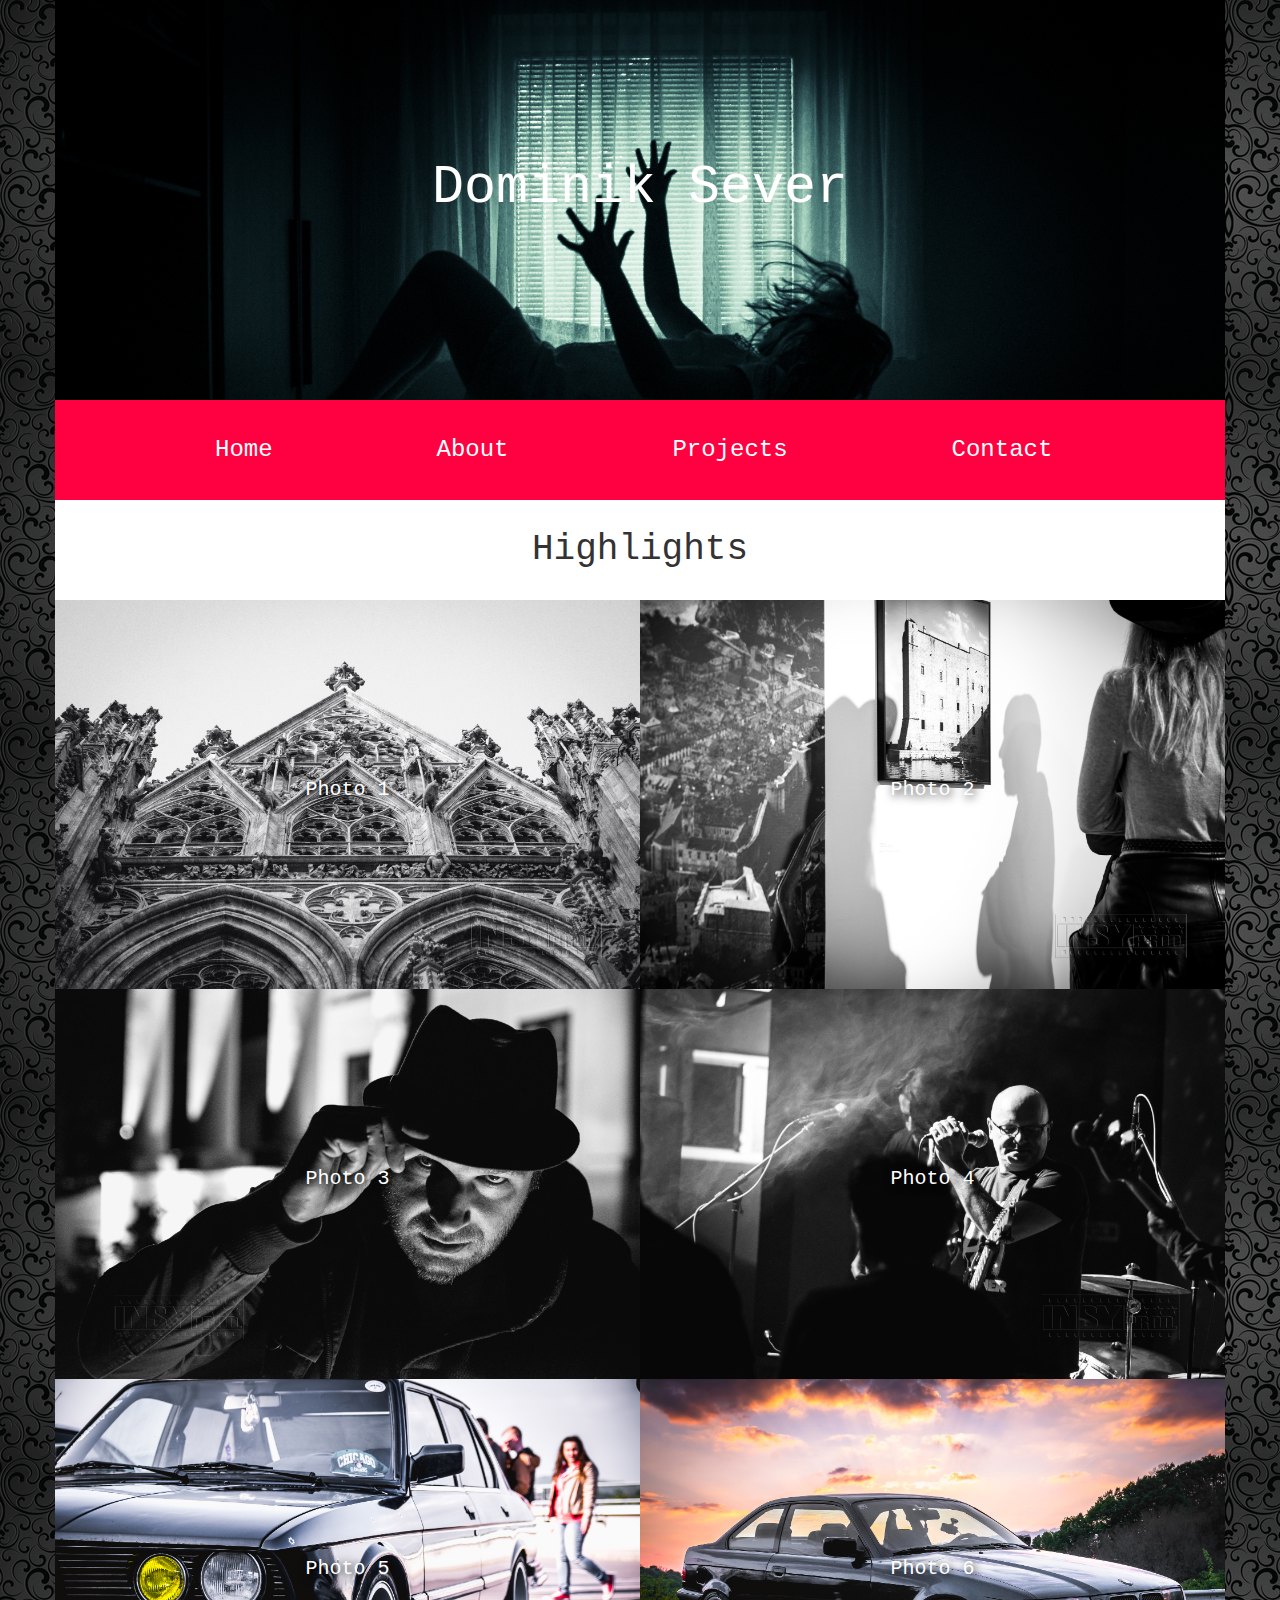
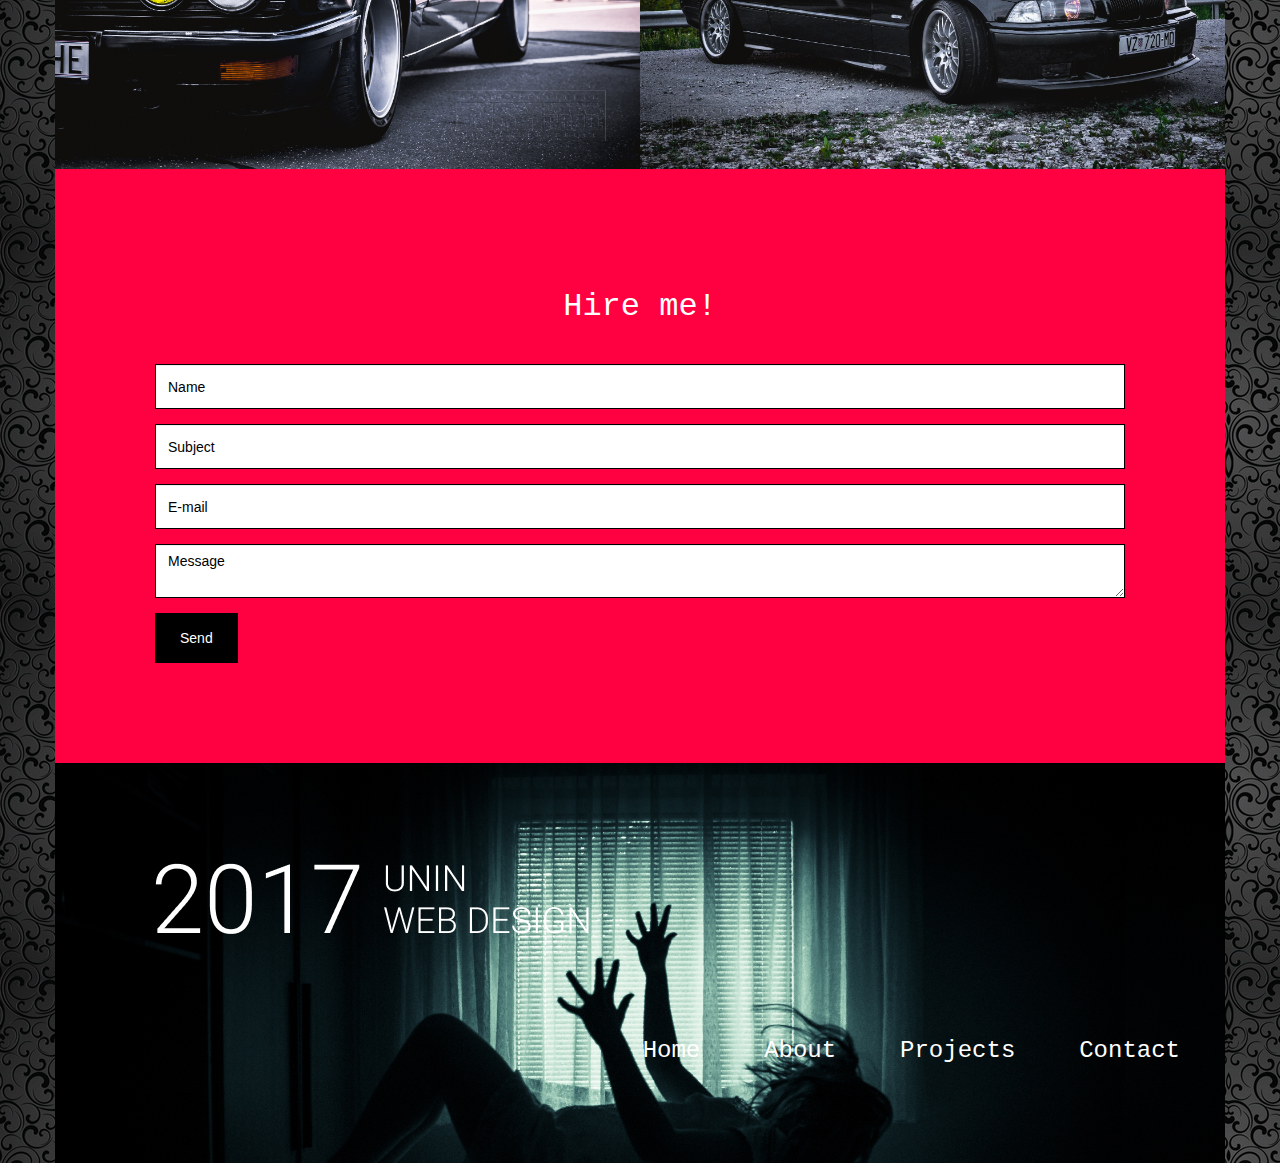
==== index.html @ 6185e99b "Add files via upload" ====
<!DOCTYPE html>
<html lang="en">
    <head>
		<meta charset="utf-8">
		<meta http-equiv="X-UA-Compatible" content="IE=edge">
		<meta name="viewport" content="width=device-width, initial-scale=1">
		<title>Dominik Sever</title>
		<link href="bootstrap/css/bootstrap.min.css" rel="stylesheet">
		<link href="lightbox/css/lightbox.css" rel="stylesheet">
		<link href="socicon/style.css" rel="stylesheet">
		<link href="style.css" rel="stylesheet">
		<link href="https://fonts.googleapis.com/css?family=Lobster|Roboto:300,400" rel="stylesheet"> 		
		<!--[if lt IE 9]>
		  <script src="https://oss.maxcdn.com/html5shiv/3.7.3/html5shiv.min.js"></script>
		  <script src="https://oss.maxcdn.com/respond/1.4.2/respond.min.js"></script>
		<![endif]-->
	</head>
	<body>
		<div class="container">
			<div class="row">
				<div class="col-xs-12 header">
                    <a href="index.html">Dominik Sever</a>		
				</div>
			</div>
			<div class="row">
				<div class="mobile-menu">
					<span class="glyphicon glyphicon-menu-hamburger"></span>
				</div>
				<ul class="main-menu">
					<li><a href="index.html">Home</a></li>
					<li><a href="about_me.html">About</a></li>
					<li><a href="projects.html">Projects</a></li>
					<li><a href="contact.html">Contact</a></li>
				</ul>
			</div>
			
			<h1>Highlights</h1>
			<br>
			
						
			<div class="row gallery">
				<div class="col-xs-6">
					<a href="img/1.jpg" data-lightbox="galerija">
						<img src="img/vienna-cathedral-sky.jpg">
						<div class="photo_txt">
							<p>Photo 1</p>
							
						</div>
				</div>
				<div class="col-xs-6">
					<a href="img/2.jpg" data-lightbox="galerija">
						<img src="img/shadow-talk.jpg"></a>
						<div class="photo_txt">
							<p>Photo 2</p>
					</div>
				</div>
				<div class="col-xs-6">
					<a href="img/3.jpg" data-lightbox="galerija">
						<img src="img/handsome-man-night-photography.jpg"></a>
						<div class="photo_txt">
							<p>Photo 3</p>
					</div>
				</div>
				<div class="col-xs-6">
					<a href="img/4.jpg" data-lightbox="galerija">
						<img src="img/rock-singer.jpg"></a>
						<div class="photo_txt">
							<p>Photo 4</p>
					</div>
				</div>
				<div class="col-xs-6">
					<a href="img/5.jpg" data-lightbox="galerija">
						<img src="img/DSC_0065.jpg"></a>
						<div class="photo_txt">
							<p>Photo 5</p>
					</div>
				</div>
				<div class="col-xs-6">
					<a href="img/6.jpg" data-lightbox="galerija">
						<img src="img/2.jpg"></a>
						<div class="photo_txt">
							<p>Photo 6</p>
					</div>
				</div>
			</div>
			
						
			<div class="row contact-form">
				<h1>Hire me!</h1>
				<form action="">					
					<div class="form-group">
						<input type="text" class="form-control" placeholder="Name">
					</div>
					<div class="form-group">
						<input type="text" class="form-control" placeholder="Subject">
					</div>
					<div class="form-group">
						<input type="text" class="form-control" placeholder="E-mail">
					</div>
					<div class="form-group">
						<textarea class="form-control" placeholder="Message"></textarea>
					</div>				
					<button type="submit" class="btn btn-default">Send</button>
				</form>
			</div>
			
						
			<div class="row footer">
				<img src="img/footer_title.png">
				<div class="col-xs-12">
					<ul>
						<li><a href="index.html">Home</a></li>
						<li><a href="about_me.html">About</a></li>
						<li><a href="projects.html">Projects</a></li>
						<li><a href="contact.html">Contact</a></li>
					</ul>
				</div>
			</div>
			
		</div>
			
		<script src="https://ajax.googleapis.com/ajax/libs/jquery/1.12.4/jquery.min.js"></script>		
		<script src="bootstrap/js/bootstrap.min.js"></script>
		<script src="lightbox/js/lightbox.js"></script>
		<script>
			$('.mobile-menu').click(function() {
				$('.main-menu').slideToggle();
			})
		</script>
	</body>
</html>
---- socicon/style.css ----
@font-face {
  font-family: 'Socicon';
  src:  url('fonts/Socicon.eot?jxsw4b');
  src:  url('fonts/Socicon.eot?jxsw4b#iefix') format('embedded-opentype'),
    url('fonts/Socicon.woff2?jxsw4b') format('woff2'),
    url('fonts/Socicon.ttf?jxsw4b') format('truetype'),
    url('fonts/Socicon.woff?jxsw4b') format('woff'),
    url('fonts/Socicon.svg?jxsw4b#Socicon') format('svg');
  font-weight: normal;
  font-style: normal;
}

[class^="socicon-"], [class*=" socicon-"] {
  /* use !important to prevent issues with browser extensions that change fonts */
  font-family: 'Socicon' !important;
  speak: none;
  font-style: normal;
  font-weight: normal;
  font-variant: normal;
  text-transform: none;
  line-height: 1;

  /* Better Font Rendering =========== */
  -webkit-font-smoothing: antialiased;
  -moz-osx-font-smoothing: grayscale;
}

.socicon-hackernews:before {
  content: "\e946";
}
.socicon-smashwords:before {
  content: "\e947";
}
.socicon-kobo:before {
  content: "\e948";
}
.socicon-bookbub:before {
  content: "\e949";
}
.socicon-mailru:before {
  content: "\e94a";
}
.socicon-gitlab:before {
  content: "\e945";
}
.socicon-instructables:before {
  content: "\e944";
}
.socicon-portfolio:before {
  content: "\e943";
}
.socicon-codered:before {
  content: "\e940";
}
.socicon-origin:before {
  content: "\e941";
}
.socicon-nextdoor:before {
  content: "\e942";
}
.socicon-udemy:before {
  content: "\e93f";
}
.socicon-livemaster:before {
  content: "\e93e";
}
.socicon-crunchbase:before {
  content: "\e93b";
}
.socicon-homefy:before {
  content: "\e93c";
}
.socicon-calendly:before {
  content: "\e93d";
}
.socicon-realtor:before {
  content: "\e90f";
}
.socicon-tidal:before {
  content: "\e910";
}
.socicon-qobuz:before {
  content: "\e911";
}
.socicon-natgeo:before {
  content: "\e912";
}
.socicon-mastodon:before {
  content: "\e913";
}
.socicon-unsplash:before {
  content: "\e914";
}
.socicon-homeadvisor:before {
  content: "\e915";
}
.socicon-angieslist:before {
  content: "\e916";
}
.socicon-codepen:before {
  content: "\e917";
}
.socicon-slack:before {
  content: "\e918";
}
.socicon-openaigym:before {
  content: "\e919";
}
.socicon-logmein:before {
  content: "\e91a";
}
.socicon-fiverr:before {
  content: "\e91b";
}
.socicon-gotomeeting:before {
  content: "\e91c";
}
.socicon-aliexpress:before {
  content: "\e91d";
}
.socicon-guru:before {
  content: "\e91e";
}
.socicon-appstore:before {
  content: "\e91f";
}
.socicon-homes:before {
  content: "\e920";
}
.socicon-zoom:before {
  content: "\e921";
}
.socicon-alibaba:before {
  content: "\e922";
}
.socicon-craigslist:before {
  content: "\e923";
}
.socicon-wix:before {
  content: "\e924";
}
.socicon-redfin:before {
  content: "\e925";
}
.socicon-googlecalendar:before {
  content: "\e926";
}
.socicon-shopify:before {
  content: "\e927";
}
.socicon-freelancer:before {
  content: "\e928";
}
.socicon-seedrs:before {
  content: "\e929";
}
.socicon-bing:before {
  content: "\e92a";
}
.socicon-doodle:before {
  content: "\e92b";
}
.socicon-bonanza:before {
  content: "\e92c";
}
.socicon-squarespace:before {
  content: "\e92d";
}
.socicon-toptal:before {
  content: "\e92e";
}
.socicon-gust:before {
  content: "\e92f";
}
.socicon-ask:before {
  content: "\e930";
}
.socicon-trulia:before {
  content: "\e931";
}
.socicon-loomly:before {
  content: "\e932";
}
.socicon-ghost:before {
  content: "\e933";
}
.socicon-upwork:before {
  content: "\e934";
}
.socicon-fundable:before {
  content: "\e935";
}
.socicon-booking:before {
  content: "\e936";
}
.socicon-googlemaps:before {
  content: "\e937";
}
.socicon-zillow:before {
  content: "\e938";
}
.socicon-niconico:before {
  content: "\e939";
}
.socicon-toneden:before {
  content: "\e93a";
}
.socicon-augment:before {
  content: "\e908";
}
.socicon-bitbucket:before {
  content: "\e909";
}
.socicon-fyuse:before {
  content: "\e90a";
}
.socicon-yt-gaming:before {
  content: "\e90b";
}
.socicon-sketchfab:before {
  content: "\e90c";
}
.socicon-mobcrush:before {
  content: "\e90d";
}
.socicon-microsoft:before {
  content: "\e90e";
}
.socicon-pandora:before {
  content: "\e907";
}
.socicon-messenger:before {
  content: "\e906";
}
.socicon-gamewisp:before {
  content: "\e905";
}
.socicon-bloglovin:before {
  content: "\e904";
}
.socicon-tunein:before {
  content: "\e903";
}
.socicon-gamejolt:before {
  content: "\e901";
}
.socicon-trello:before {
  content: "\e902";
}
.socicon-spreadshirt:before {
  content: "\e900";
}
.socicon-500px:before {
  content: "\e000";
}
.socicon-8tracks:before {
  content: "\e001";
}
.socicon-airbnb:before {
  content: "\e002";
}
.socicon-alliance:before {
  content: "\e003";
}
.socicon-amazon:before {
  content: "\e004";
}
.socicon-amplement:before {
  content: "\e005";
}
.socicon-android:before {
  content: "\e006";
}
.socicon-angellist:before {
  content: "\e007";
}
.socicon-apple:before {
  content: "\e008";
}
.socicon-appnet:before {
  content: "\e009";
}
.socicon-baidu:before {
  content: "\e00a";
}
.socicon-bandcamp:before {
  content: "\e00b";
}
.socicon-battlenet:before {
  content: "\e00c";
}
.socicon-mixer:before {
  content: "\e00d";
}
.socicon-bebee:before {
  content: "\e00e";
}
.socicon-bebo:before {
  content: "\e00f";
}
.socicon-behance:before {
  content: "\e010";
}
.socicon-blizzard:before {
  content: "\e011";
}
.socicon-blogger:before {
  content: "\e012";
}
.socicon-buffer:before {
  content: "\e013";
}
.socicon-chrome:before {
  content: "\e014";
}
.socicon-coderwall:before {
  content: "\e015";
}
.socicon-curse:before {
  content: "\e016";
}
.socicon-dailymotion:before {
  content: "\e017";
}
.socicon-deezer:before {
  content: "\e018";
}
.socicon-delicious:before {
  content: "\e019";
}
.socicon-deviantart:before {
  content: "\e01a";
}
.socicon-diablo:before {
  content: "\e01b";
}
.socicon-digg:before {
  content: "\e01c";
}
.socicon-discord:before {
  content: "\e01d";
}
.socicon-disqus:before {
  content: "\e01e";
}
.socicon-douban:before {
  content: "\e01f";
}
.socicon-draugiem:before {
  content: "\e020";
}
.socicon-dribbble:before {
  content: "\e021";
}
.socicon-drupal:before {
  content: "\e022";
}
.socicon-ebay:before {
  content: "\e023";
}
.socicon-ello:before {
  content: "\e024";
}
.socicon-endomodo:before {
  content: "\e025";
}
.socicon-envato:before {
  content: "\e026";
}
.socicon-etsy:before {
  content: "\e027";
}
.socicon-facebook:before {
  content: "\e028";
}
.socicon-feedburner:before {
  content: "\e029";
}
.socicon-filmweb:before {
  content: "\e02a";
}
.socicon-firefox:before {
  content: "\e02b";
}
.socicon-flattr:before {
  content: "\e02c";
}
.socicon-flickr:before {
  content: "\e02d";
}
.socicon-formulr:before {
  content: "\e02e";
}
.socicon-forrst:before {
  content: "\e02f";
}
.socicon-foursquare:before {
  content: "\e030";
}
.socicon-friendfeed:before {
  content: "\e031";
}
.socicon-github:before {
  content: "\e032";
}
.socicon-goodreads:before {
  content: "\e033";
}
.socicon-google:before {
  content: "\e034";
}
.socicon-googlescholar:before {
  content: "\e035";
}
.socicon-googlegroups:before {
  content: "\e036";
}
.socicon-googlephotos:before {
  content: "\e037";
}
.socicon-googleplus:before {
  content: "\e038";
}
.socicon-grooveshark:before {
  content: "\e039";
}
.socicon-hackerrank:before {
  content: "\e03a";
}
.socicon-hearthstone:before {
  content: "\e03b";
}
.socicon-hellocoton:before {
  content: "\e03c";
}
.socicon-heroes:before {
  content: "\e03d";
}
.socicon-smashcast:before {
  content: "\e03e";
}
.socicon-horde:before {
  content: "\e03f";
}
.socicon-houzz:before {
  content: "\e040";
}
.socicon-icq:before {
  content: "\e041";
}
.socicon-identica:before {
  content: "\e042";
}
.socicon-imdb:before {
  content: "\e043";
}
.socicon-instagram:before {
  content: "\e044";
}
.socicon-issuu:before {
  content: "\e045";
}
.socicon-istock:before {
  content: "\e046";
}
.socicon-itunes:before {
  content: "\e047";
}
.socicon-keybase:before {
  content: "\e048";
}
.socicon-lanyrd:before {
  content: "\e049";
}
.socicon-lastfm:before {
  content: "\e04a";
}
.socicon-line:before {
  content: "\e04b";
}
.socicon-linkedin:before {
  content: "\e04c";
}
.socicon-livejournal:before {
  content: "\e04d";
}
.socicon-lyft:before {
  content: "\e04e";
}
.socicon-macos:before {
  content: "\e04f";
}
.socicon-mail:before {
  content: "\e050";
}
.socicon-medium:before {
  content: "\e051";
}
.socicon-meetup:before {
  content: "\e052";
}
.socicon-mixcloud:before {
  content: "\e053";
}
.socicon-modelmayhem:before {
  content: "\e054";
}
.socicon-mumble:before {
  content: "\e055";
}
.socicon-myspace:before {
  content: "\e056";
}
.socicon-newsvine:before {
  content: "\e057";
}
.socicon-nintendo:before {
  content: "\e058";
}
.socicon-npm:before {
  content: "\e059";
}
.socicon-odnoklassniki:before {
  content: "\e05a";
}
.socicon-openid:before {
  content: "\e05b";
}
.socicon-opera:before {
  content: "\e05c";
}
.socicon-outlook:before {
  content: "\e05d";
}
.socicon-overwatch:before {
  content: "\e05e";
}
.socicon-patreon:before {
  content: "\e05f";
}
.socicon-paypal:before {
  content: "\e060";
}
.socicon-periscope:before {
  content: "\e061";
}
.socicon-persona:before {
  content: "\e062";
}
.socicon-pinterest:before {
  content: "\e063";
}
.socicon-play:before {
  content: "\e064";
}
.socicon-player:before {
  content: "\e065";
}
.socicon-playstation:before {
  content: "\e066";
}
.socicon-pocket:before {
  content: "\e067";
}
.socicon-qq:before {
  content: "\e068";
}
.socicon-quora:before {
  content: "\e069";
}
.socicon-raidcall:before {
  content: "\e06a";
}
.socicon-ravelry:before {
  content: "\e06b";
}
.socicon-reddit:before {
  content: "\e06c";
}
.socicon-renren:before {
  content: "\e06d";
}
.socicon-researchgate:before {
  content: "\e06e";
}
.socicon-residentadvisor:before {
  content: "\e06f";
}
.socicon-reverbnation:before {
  content: "\e070";
}
.socicon-rss:before {
  content: "\e071";
}
.socicon-sharethis:before {
  content: "\e072";
}
.socicon-skype:before {
  content: "\e073";
}
.socicon-slideshare:before {
  content: "\e074";
}
.socicon-smugmug:before {
  content: "\e075";
}
.socicon-snapchat:before {
  content: "\e076";
}
.socicon-songkick:before {
  content: "\e077";
}
.socicon-soundcloud:before {
  content: "\e078";
}
.socicon-spotify:before {
  content: "\e079";
}
.socicon-stackexchange:before {
  content: "\e07a";
}
.socicon-stackoverflow:before {
  content: "\e07b";
}
.socicon-starcraft:before {
  content: "\e07c";
}
.socicon-stayfriends:before {
  content: "\e07d";
}
.socicon-steam:before {
  content: "\e07e";
}
.socicon-storehouse:before {
  content: "\e07f";
}
.socicon-strava:before {
  content: "\e080";
}
.socicon-streamjar:before {
  content: "\e081";
}
.socicon-stumbleupon:before {
  content: "\e082";
}
.socicon-swarm:before {
  content: "\e083";
}
.socicon-teamspeak:before {
  content: "\e084";
}
.socicon-teamviewer:before {
  content: "\e085";
}
.socicon-technorati:before {
  content: "\e086";
}
.socicon-telegram:before {
  content: "\e087";
}
.socicon-tripadvisor:before {
  content: "\e088";
}
.socicon-tripit:before {
  content: "\e089";
}
.socicon-triplej:before {
  content: "\e08a";
}
.socicon-tumblr:before {
  content: "\e08b";
}
.socicon-twitch:before {
  content: "\e08c";
}
.socicon-twitter:before {
  content: "\e08d";
}
.socicon-uber:before {
  content: "\e08e";
}
.socicon-ventrilo:before {
  content: "\e08f";
}
.socicon-viadeo:before {
  content: "\e090";
}
.socicon-viber:before {
  content: "\e091";
}
.socicon-viewbug:before {
  content: "\e092";
}
.socicon-vimeo:before {
  content: "\e093";
}
.socicon-vine:before {
  content: "\e094";
}
.socicon-vkontakte:before {
  content: "\e095";
}
.socicon-warcraft:before {
  content: "\e096";
}
.socicon-wechat:before {
  content: "\e097";
}
.socicon-weibo:before {
  content: "\e098";
}
.socicon-whatsapp:before {
  content: "\e099";
}
.socicon-wikipedia:before {
  content: "\e09a";
}
.socicon-windows:before {
  content: "\e09b";
}
.socicon-wordpress:before {
  content: "\e09c";
}
.socicon-wykop:before {
  content: "\e09d";
}
.socicon-xbox:before {
  content: "\e09e";
}
.socicon-xing:before {
  content: "\e09f";
}
.socicon-yahoo:before {
  content: "\e0a0";
}
.socicon-yammer:before {
  content: "\e0a1";
}
.socicon-yandex:before {
  content: "\e0a2";
}
.socicon-yelp:before {
  content: "\e0a3";
}
.socicon-younow:before {
  content: "\e0a4";
}
.socicon-youtube:before {
  content: "\e0a5";
}
.socicon-zapier:before {
  content: "\e0a6";
}
.socicon-zerply:before {
  content: "\e0a7";
}
.socicon-zomato:before {
  content: "\e0a8";
}
.socicon-zynga:before {
  content: "\e0a9";
}
---- style.css ----
body{
		background-image: url("img/pattern.jpg");
		background-color: #fff;
}


.container {
	background-color: white;
}

.header {
	height: 400px;
	background: url('img/Lucid-dreams.jpg') no-repeat;
	background-size: cover;
	animation: move 40s ease;
	}
h1, h2, h3, h4, a, p
{
font-family: 'Source Code Pro', monospace;

	
}



.header a {
	font-family: 'Source Code Pro', monospace;
	font-size: 40pt;
	color: #fff;
	margin-top: 150px;
	text-align: center;
	display: block;
}

@media screen and (max-width: 760px) {
	.header {
		height: 300px;
	}
	.header a {
		display: block;
		position: absolute;
		top: 50%;
		left: 50%;
		transform: translate(-50%,-50%);
		margin: 0;
	}
}

.main-menu {
	width: 100%;
	background-color: #FF0040;
}
.main-menu li {
	display: inline-block;
	height: 100px;
	transition: 0.3s;
	margin-left: 80px;
}
.main-menu li a {
	color: #fff;
	font-size: 18pt;
	padding-left: 40px;
	padding-right: 40px;
	line-height: 100px;
	display: block;
}
.main-menu li:hover {
	background-color: #F5A9BC;
}
.main-menu li:hover a {
	text-decoration: none;
	color: #fff;
}

.mobile-menu {
	display: none;
	height: 100px;
	background-color: #263238;
	text-align: right;
	padding-right: 50px;
}

.mobile-menu .glyphicon {
	font-size: 24pt;
	padding-top: 30px;
	cursor: pointer;
}

@media screen and (max-width: 760px) {
	.main-menu {
		padding: 0;
		display: none;
	}
	.main-menu li {
		display: block;
		text-align: center;
		margin-left: 0px;
	}
	.mobile-menu {
		display: block;
	}
	
}

@media.screen and (min-width: 761px) {
	.main-menu {
		display: block!important;
	}
}

.gallery img {
	width: 100%;	
}
.gallery div {
	padding: 0;
}

.image-container:hover .overlay {
	opacity: 0.7;
}

.image-container:hover img {
	filter: blur(3px);
}

.gallery img:hover{
	filter: blur(5px);
}

.contact-form {	
	background-color: #FF0040;
	padding: 100px;
}
.contact-form h1 {
	font-size: 24pt;
	margin-bottom: 40px;
	color: #fff;
}

.form-control {
	height: 45px;
	border-radius: 0;
	border: 1px solid #000;
}
.form-control::placeholder {
	color: #000;
}
.btn, .btn:hover {
	padding: 15px 25px;
	background-color: #000;
	color: #fff;
	border-radius: 0;
}
.btn-default {
	border: 0;
}

.footer {
	height: 400px;
	background: url('img/Lucid-dreams.jpg') no-repeat;
	background-size: cover;
}
.footer img {
	margin: 100px 0 0 100px;
}	
.footer ul {
	margin-top: 100px;
	float: right;
}
.footer ul li {
	display: inline-block;
}
.footer ul li a {
	color: #fff;
	font-size: 18pt;
	padding-left: 30px;
	padding-right: 30px;
	display: block;
}

.carousel {
	margin-top: -20px;
	margin-bottom: 50px;
}
.video-block {
	margin-top: 50px;
	margin-bottom: 50px;
}
.video-block div {
	padding: 0;
}

.square-blocks div{
	height: 250px;
	padding-bottom: -50px;
	
}

.square-blocks .light-gray-bg {
	background-color: #F0F0F0;
}

.square-blocks .dark-gray-bg {
	background-color: #E0E0E0;
}

.square-blocks p {
	position: absolute;
	top: 50%;
	left: 50%;
	transform: translate(-50%, -50%);
	text-align: center;
	font-size: 18pt;
	
}

.section {
	margin: 100px 0;
}

.section h1 {
	font-size: 24pt;
	text-align: center;
	margin-bottom: 50px;
	text-transform: uppercase;
}

.square-blocks span {
	font-size: 52pt;
	color: #1e1e1e;
}

.about-me-image {
	display:block;
	align-content: center;
}

.about-me-text h1{
	text-align: left;
}

.about-me-text p {
	font-size: 15pt;
	margin-bottom: 20px
}

h1, h2, h3 {
	text-align: center;
}

.photo_txt {
	position: absolute;
	top: 50%;
	left: 50%;
	transform: translate(-50%, -50%);
	font-family: 'Source Code Pro', monospace;
	font-weight: 300;
	font-size: 15pt;
	color: white;
	text-shadow: 2px 2px 10px black;
	text-align: center;
}

.txt_s{
	font-family: 'Source Code Pro', monospace;
	text-align: center;
	font-size: 10pt;
}
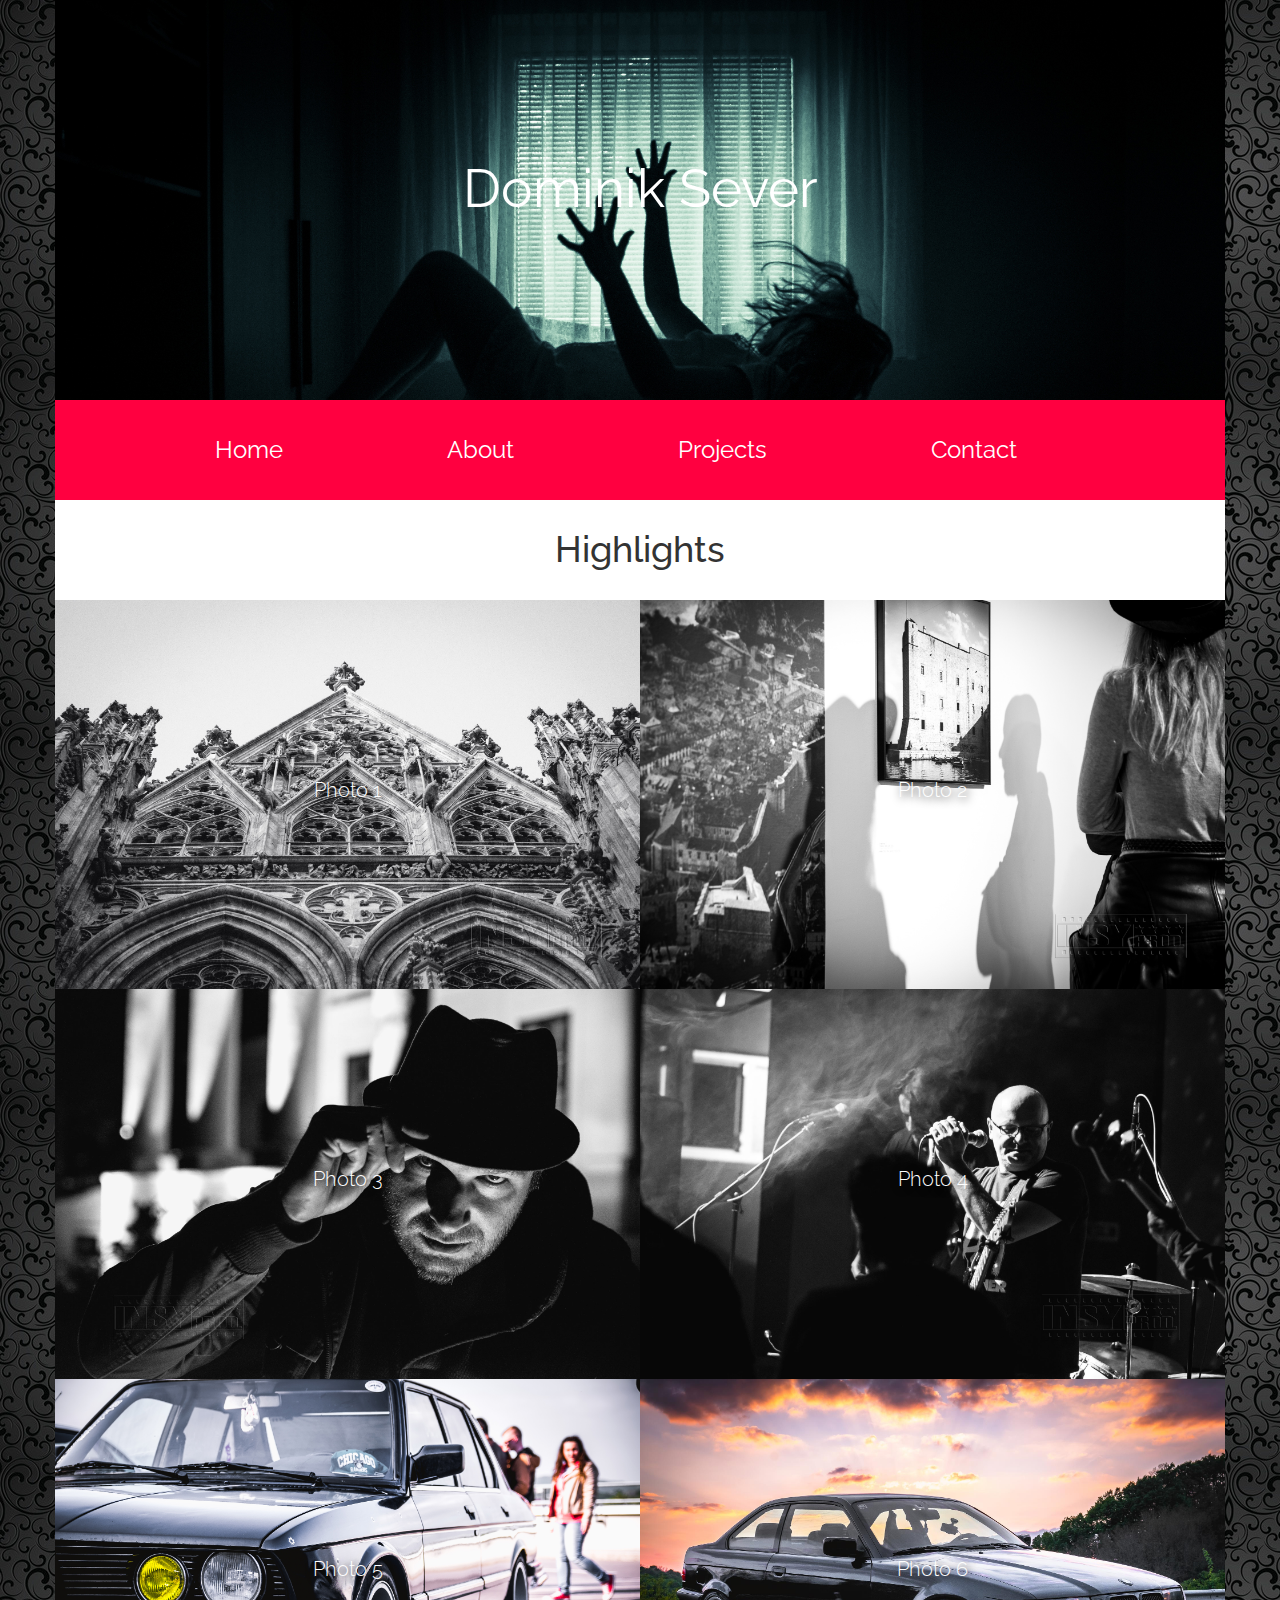
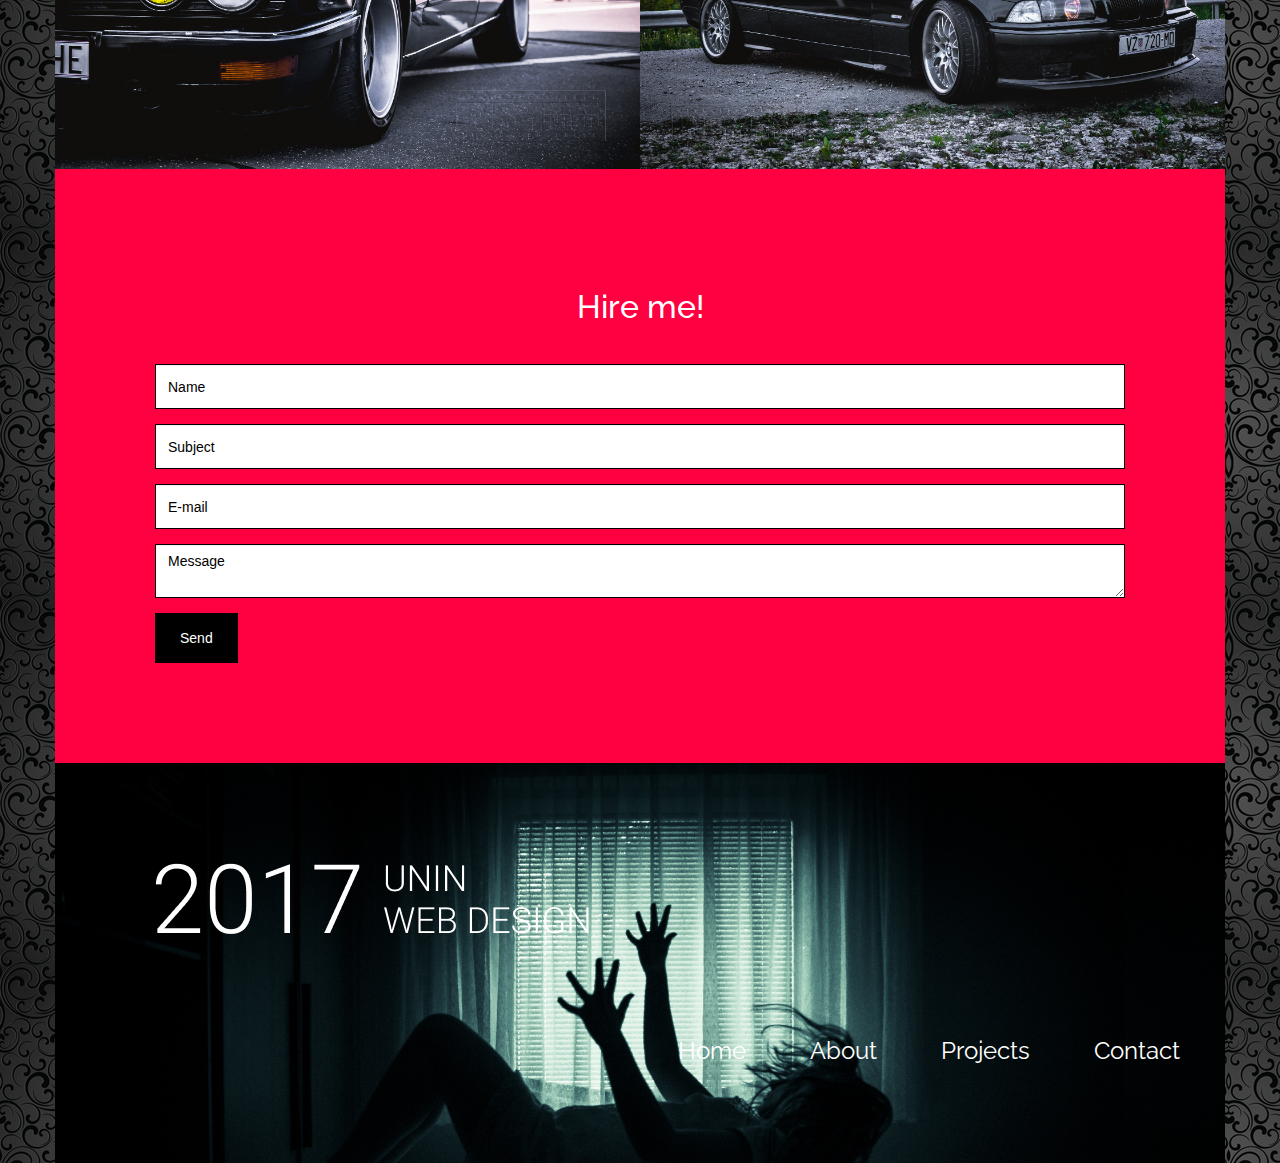
==== commit bafcdc5f: "Add files via upload" ====
--- a/index.html
+++ b/index.html
@@ -9,7 +9,7 @@
 		<link href="lightbox/css/lightbox.css" rel="stylesheet">
 		<link href="socicon/style.css" rel="stylesheet">
 		<link href="style.css" rel="stylesheet">
-		<link href="https://fonts.googleapis.com/css?family=Lobster|Roboto:300,400" rel="stylesheet"> 		
+		<link href="https://fonts.googleapis.com/css?family=Raleway" rel="stylesheet">	
 		<!--[if lt IE 9]>
 		  <script src="https://oss.maxcdn.com/html5shiv/3.7.3/html5shiv.min.js"></script>
 		  <script src="https://oss.maxcdn.com/respond/1.4.2/respond.min.js"></script>
--- a/style.css
+++ b/style.css
@@ -16,7 +16,7 @@
 	}
 h1, h2, h3, h4, a, p
 {
-font-family: 'Source Code Pro', monospace;
+font-family: 'Raleway', sans-serif;
 
 	
 }
@@ -24,7 +24,7 @@
 
 
 .header a {
-	font-family: 'Source Code Pro', monospace;
+	font-family: 'Raleway', sans-serif;
 	font-size: 40pt;
 	color: #fff;
 	margin-top: 150px;
@@ -75,7 +75,7 @@
 .mobile-menu {
 	display: none;
 	height: 100px;
-	background-color: #263238;
+	background-color: #FF0040;
 	text-align: right;
 	padding-right: 50px;
 }
